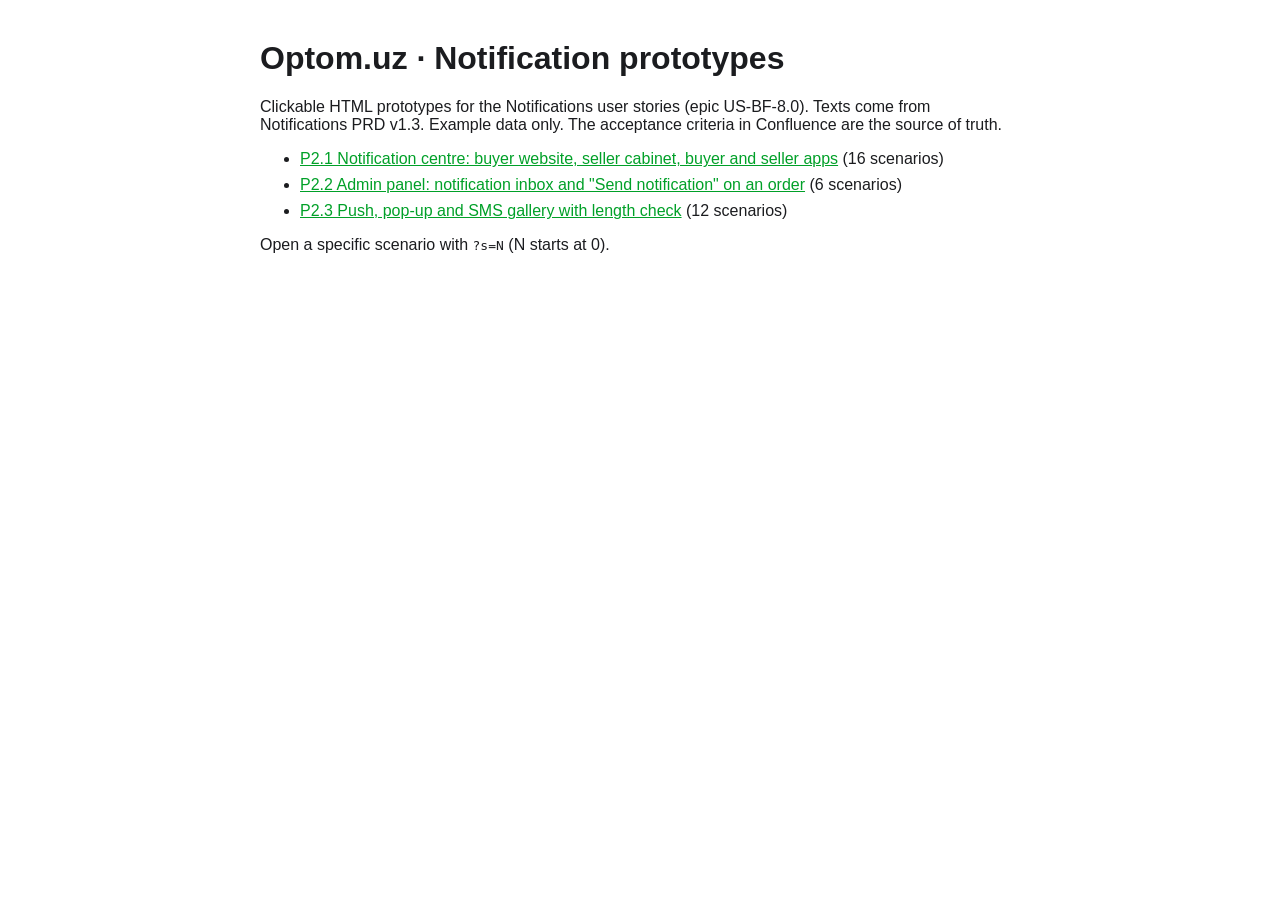
==== index.html @ 47d12b76 "Notification prototypes P2.1-P2.3 v1.0 Co-Authored-By: Claude Opus 5.5 <noreply@anthropic.com> Claud" ====
<!doctype html><html lang="en"><head><meta charset="utf-8"><meta name="robots" content="noindex,nofollow"><meta name="viewport" content="width=device-width,initial-scale=1"><title>Optom.uz notification prototypes</title>
<style>body{font-family:-apple-system,Segoe UI,Roboto,sans-serif;max-width:760px;margin:40px auto;padding:0 16px;color:#1b1c1f}a{color:#00a028}li{margin:8px 0}</style></head><body>
<h1>Optom.uz · Notification prototypes</h1><p>Clickable HTML prototypes for the Notifications user stories (epic US-BF-8.0). Texts come from Notifications PRD v1.3. Example data only. The acceptance criteria in Confluence are the source of truth.</p>
<ul><li><a href="p2-1-notification-centre.html">P2.1 Notification centre: buyer website, seller cabinet, buyer and seller apps</a> (16 scenarios)</li>
<li><a href="p2-2-admin-inbox.html">P2.2 Admin panel: notification inbox and "Send notification" on an order</a> (6 scenarios)</li>
<li><a href="p2-3-push-gallery.html">P2.3 Push, pop-up and SMS gallery with length check</a> (12 scenarios)</li></ul>
<p>Open a specific scenario with <code>?s=N</code> (N starts at 0).</p></body></html>
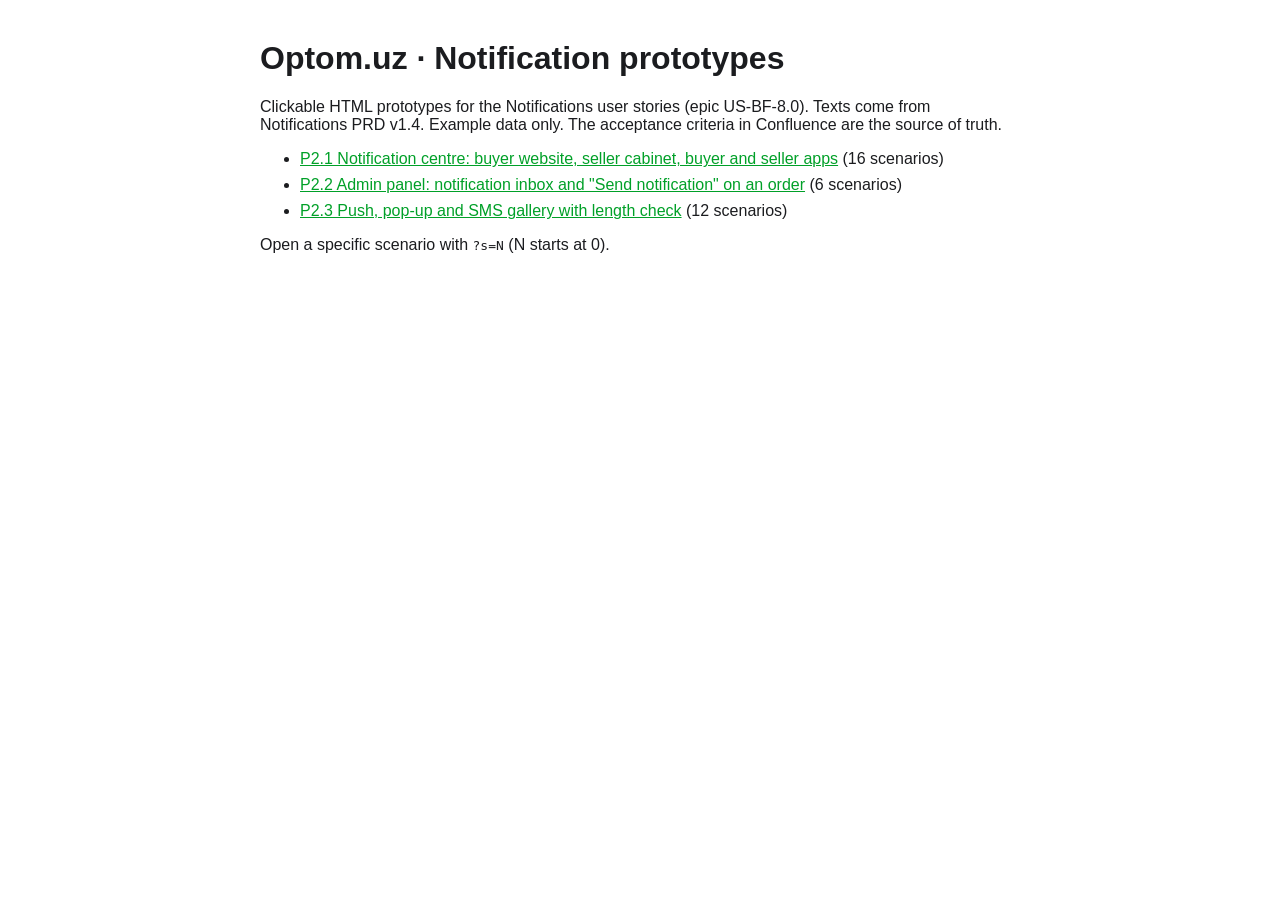
==== commit 79ff9e1b: "Prototypes v1.1: decisions N1-N16 and no notification before payment - ORD-02, ORD-03, ORD-04 and RE" ====
--- a/index.html
+++ b/index.html
@@ -1,6 +1,6 @@
 <!doctype html><html lang="en"><head><meta charset="utf-8"><meta name="robots" content="noindex,nofollow"><meta name="viewport" content="width=device-width,initial-scale=1"><title>Optom.uz notification prototypes</title>
 <style>body{font-family:-apple-system,Segoe UI,Roboto,sans-serif;max-width:760px;margin:40px auto;padding:0 16px;color:#1b1c1f}a{color:#00a028}li{margin:8px 0}</style></head><body>
-<h1>Optom.uz · Notification prototypes</h1><p>Clickable HTML prototypes for the Notifications user stories (epic US-BF-8.0). Texts come from Notifications PRD v1.3. Example data only. The acceptance criteria in Confluence are the source of truth.</p>
+<h1>Optom.uz · Notification prototypes</h1><p>Clickable HTML prototypes for the Notifications user stories (epic US-BF-8.0). Texts come from Notifications PRD v1.4. Example data only. The acceptance criteria in Confluence are the source of truth.</p>
 <ul><li><a href="p2-1-notification-centre.html">P2.1 Notification centre: buyer website, seller cabinet, buyer and seller apps</a> (16 scenarios)</li>
 <li><a href="p2-2-admin-inbox.html">P2.2 Admin panel: notification inbox and "Send notification" on an order</a> (6 scenarios)</li>
 <li><a href="p2-3-push-gallery.html">P2.3 Push, pop-up and SMS gallery with length check</a> (12 scenarios)</li></ul>
